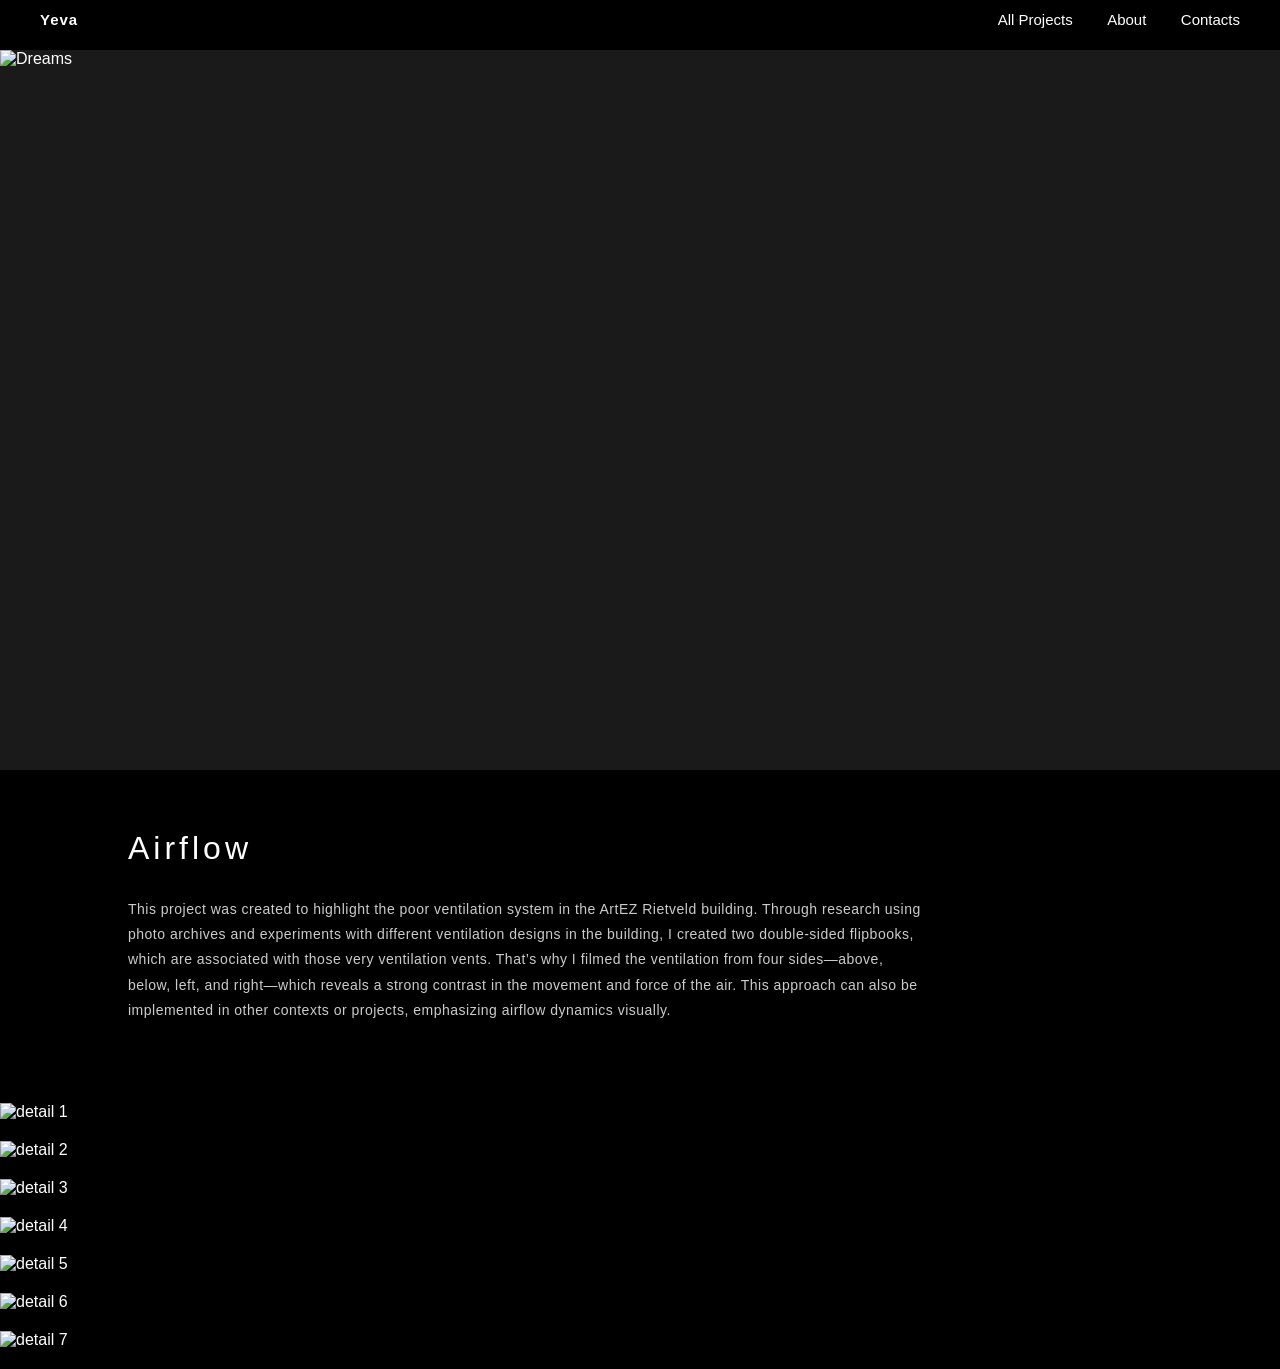
==== Airflow.html @ f75756ee "Add files via upload" ====
<!DOCTYPE html>
<html lang="en">
<head>
    <meta charset="UTF-8" />
    <meta name="viewport" content="width=device-width, initial-scale=1.0" />
    <title>Airflow - Yeva</title>
    <link rel="stylesheet" href="project pages.css" />
</head>
<body>

<header>
    <div><a href="Index.html"  class="logo">Yeva</a></div>
    <nav>
        <a href="Index.html#projects">All Projects</a>
        <a href="Index.html#about">About</a>
        <a href="Index.html#contacts">Contacts</a>
    </nav>
</header>

<div class="project-container">
  
    <div class="project-main-image">
        <img src="./Airflow/7M4A3631 copy.webp" alt="Dreams">
    </div>

   
    <div class="project-info">
        <h1>Airflow</h1>
        <div class="project-description">
        <p>This project was created to highlight the poor ventilation system in the ArtEZ Rietveld building.
             Through research using photo archives and experiments with different ventilation designs in the building,
              I created two double-sided flipbooks, which are associated with those very ventilation vents.
               That’s why I filmed the ventilation from four sides—above, below, left, and right—which reveals
                a strong contrast in the movement and force of the air. This approach can also be implemented
                 in other contexts or projects, emphasizing airflow dynamics visually.</p>
        </div>
        <!-- <button class="contact-button">CONTACT BUTTON</button> -->
    </div>

    
   <div class="project-gallery">
    
    <img src="./Airflow/7M4A3640 copy.webp" alt="detail 1">
    <img src="./Airflow/Airflow1.webp" alt="detail 2">
    <img src="./Airflow/7M4A3670 copy.webp" alt="detail 3">
    <img src="./Airflow/7M4A3647 copy.webp" alt="detail 4">
    <img src="./Airflow/7M4A3655 copy.webp" alt="detail 5">
    <img src="./Airflow/ProcessBookAir.webp" alt="detail 6">
    <img src="./Airflow/Air1.png" alt="detail 7">
    
</div>
</div>

<script>
    history.scrollRestoration = "manual";
</script>
</body>
</html>
---- project pages.css ----
* {
    margin: 0;
    padding: 0;
    box-sizing: border-box;
}

body {
    background: black;
    color: white;
    font-family: Arial, sans-serif;
    overflow-x: hidden;
}

header {
    position: fixed;
    top: 0;
    left: 0;
    width: 100%;
    height: 10px;
    padding: 20px 40px;
    display: flex;
    justify-content: space-between;
    align-items: center;
    z-index: 9999;
    background: rgba(0, 0, 0, 0.679);
    backdrop-filter: blur(5px);
}

.logo {
    color: white;
    font-size: 15px;
    font-weight: bold;
    letter-spacing: 1px;
    text-decoration: none;
}

nav a {
    color: white;
    margin-left: 30px;
    text-decoration: none;
    font-size: 15px;
    transition: 0.3s;
}

nav a:hover {
    color: #d70000;
}

.project-container {
    padding-top: 50px;

}

.project-main-image {
    width: 100%;
    height: 80vh;
    background: #1a1a1a;
}

.project-main-image img {
    width: 100vw;
    height: 100%;
    object-fit: cover;
    display: block;
}


.project-info {
    background: black;
    padding: 60px 10%;
    display: flex;
    flex-direction: column;
    gap: 30px;
}

.project-info h1 {
    font-size: 32px;
    letter-spacing: 4px;
    font-weight: normal;
}

.project-description {
    display: flex;
    flex-direction: column;
    gap: 20px;
    max-width: 800px;
}

.project-description p {
    font-size: 14px;
    line-height: 1.8;
    letter-spacing: 0.5px;
    color: #cccccc;
}

.contact-button {
    width: fit-content;
    background: transparent;
    color: white;
    font-size: 14px;
    letter-spacing: 2px;
    cursor: pointer;
}

.contact-button:hover {
    background: white;
    color: black;
}

.project-gallery {
    padding: 0;
    display: block;
    width: 100%;
    margin: 20px 0;
}

.project-gallery img {
    width: 100vw;
    height: 100%;
    object-fit: contain;
    display: block;
    margin: 20px 0;
}

.project-gallery video {
    width: 100vw;
    max-height: 80vh;
    object-fit: contain;
    display: block;
    margin: 40px 0;
    background: black;
}



@media (max-width: 768px) {
    .gallery-row {
        grid-template-columns: 1fr;
    }
    
    .project-info {
        padding: 40px 5%;
    }
}
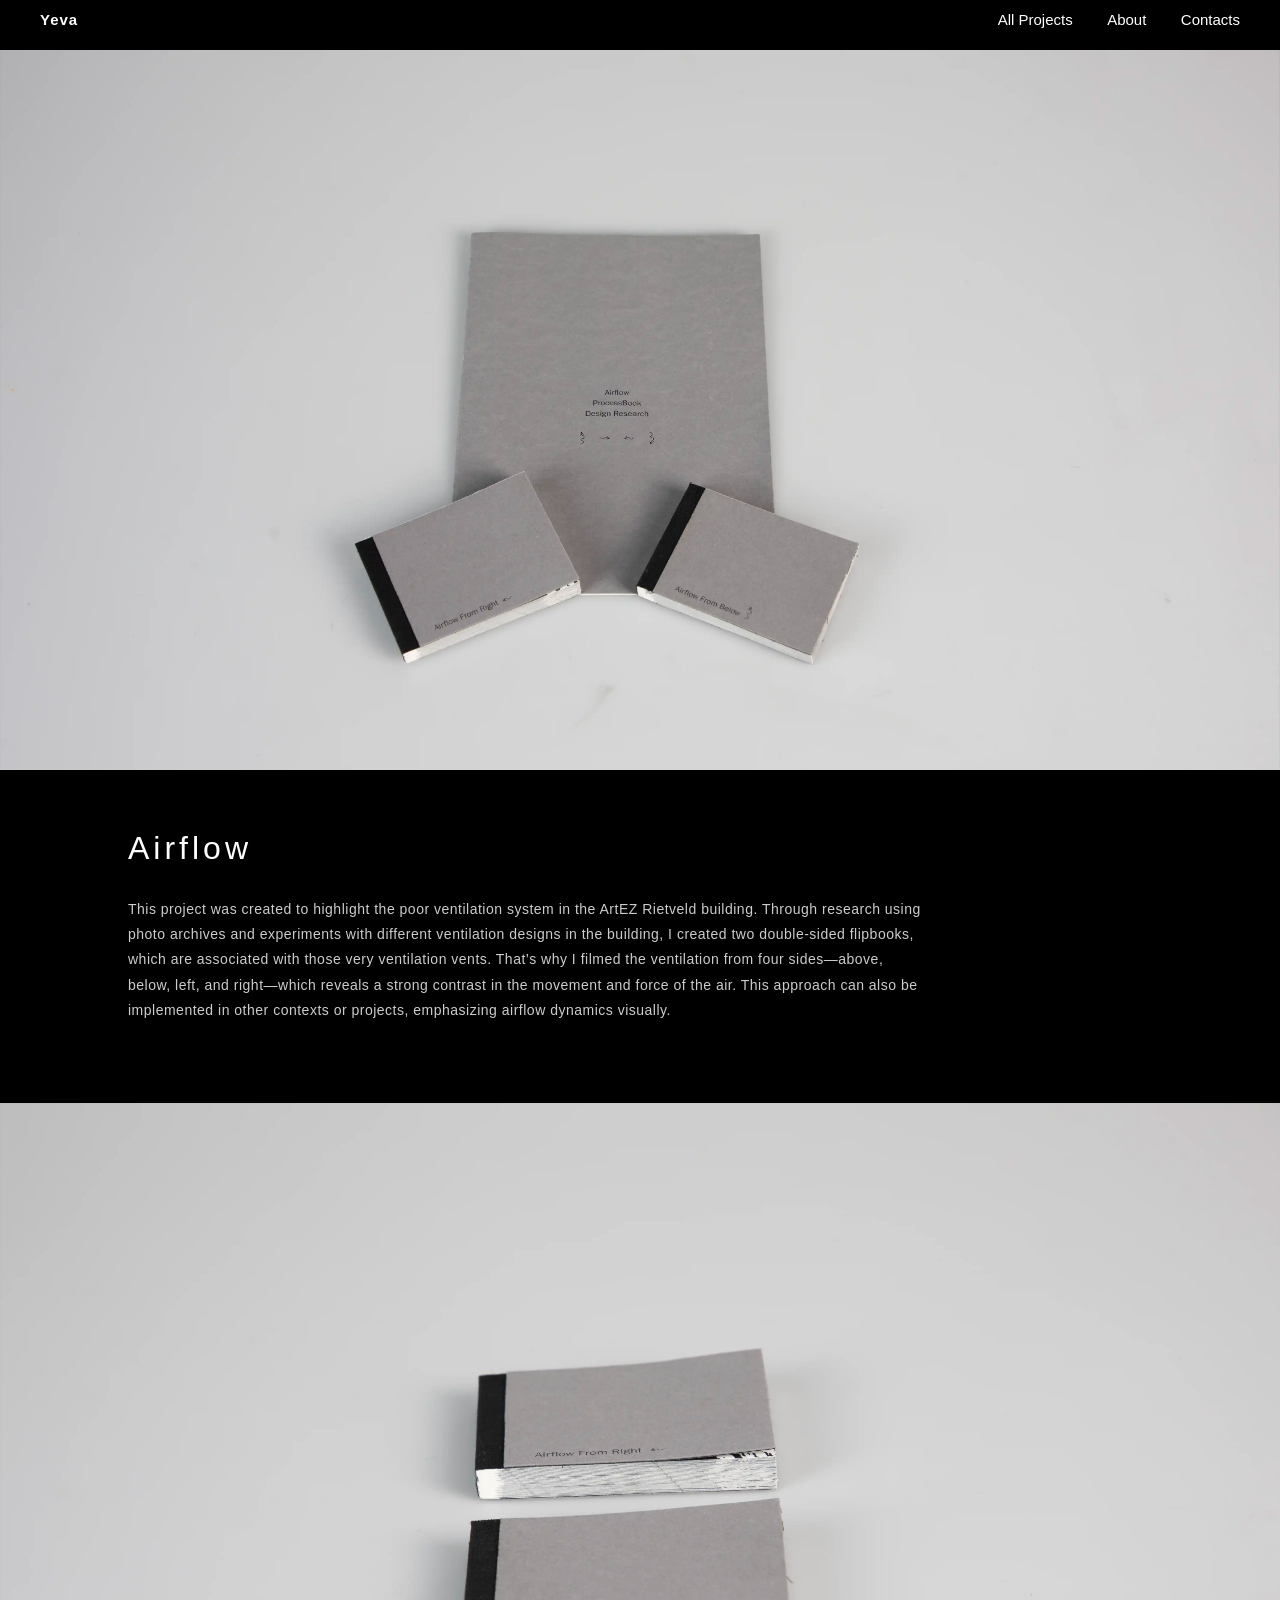
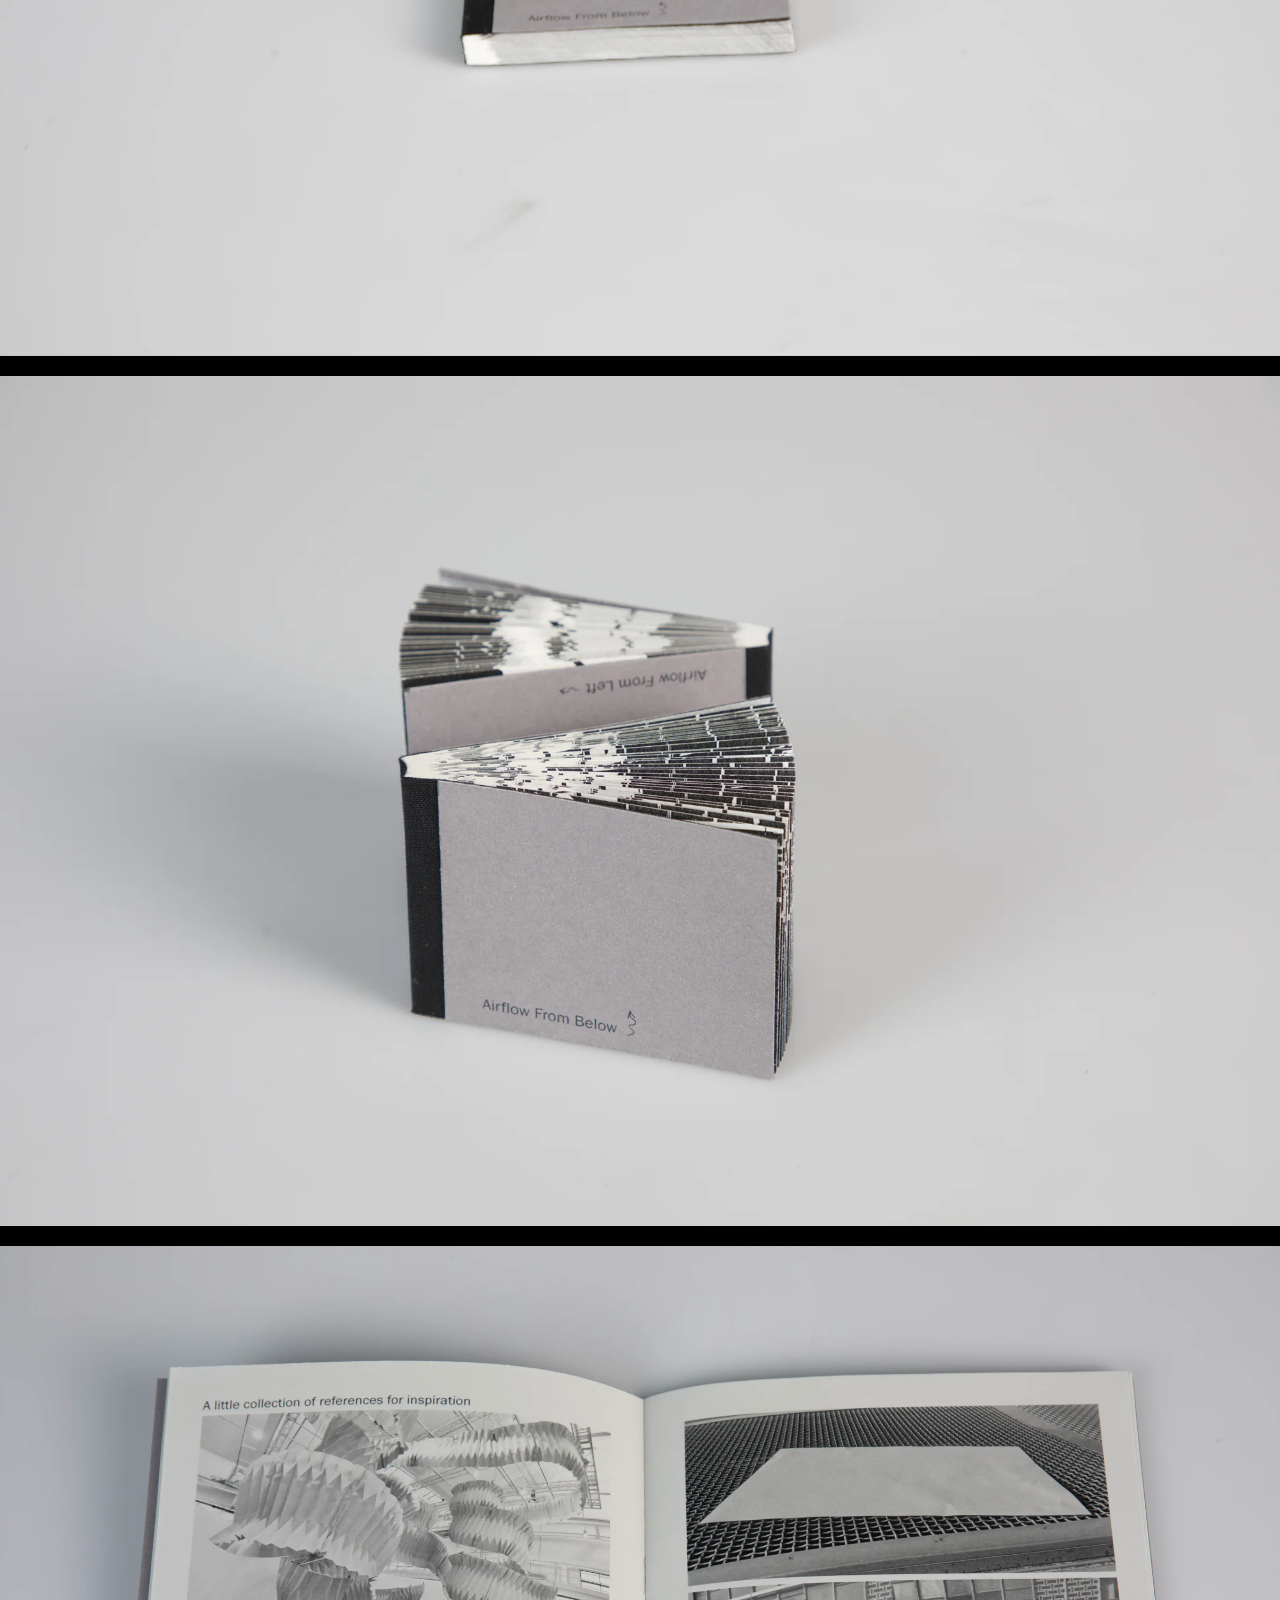
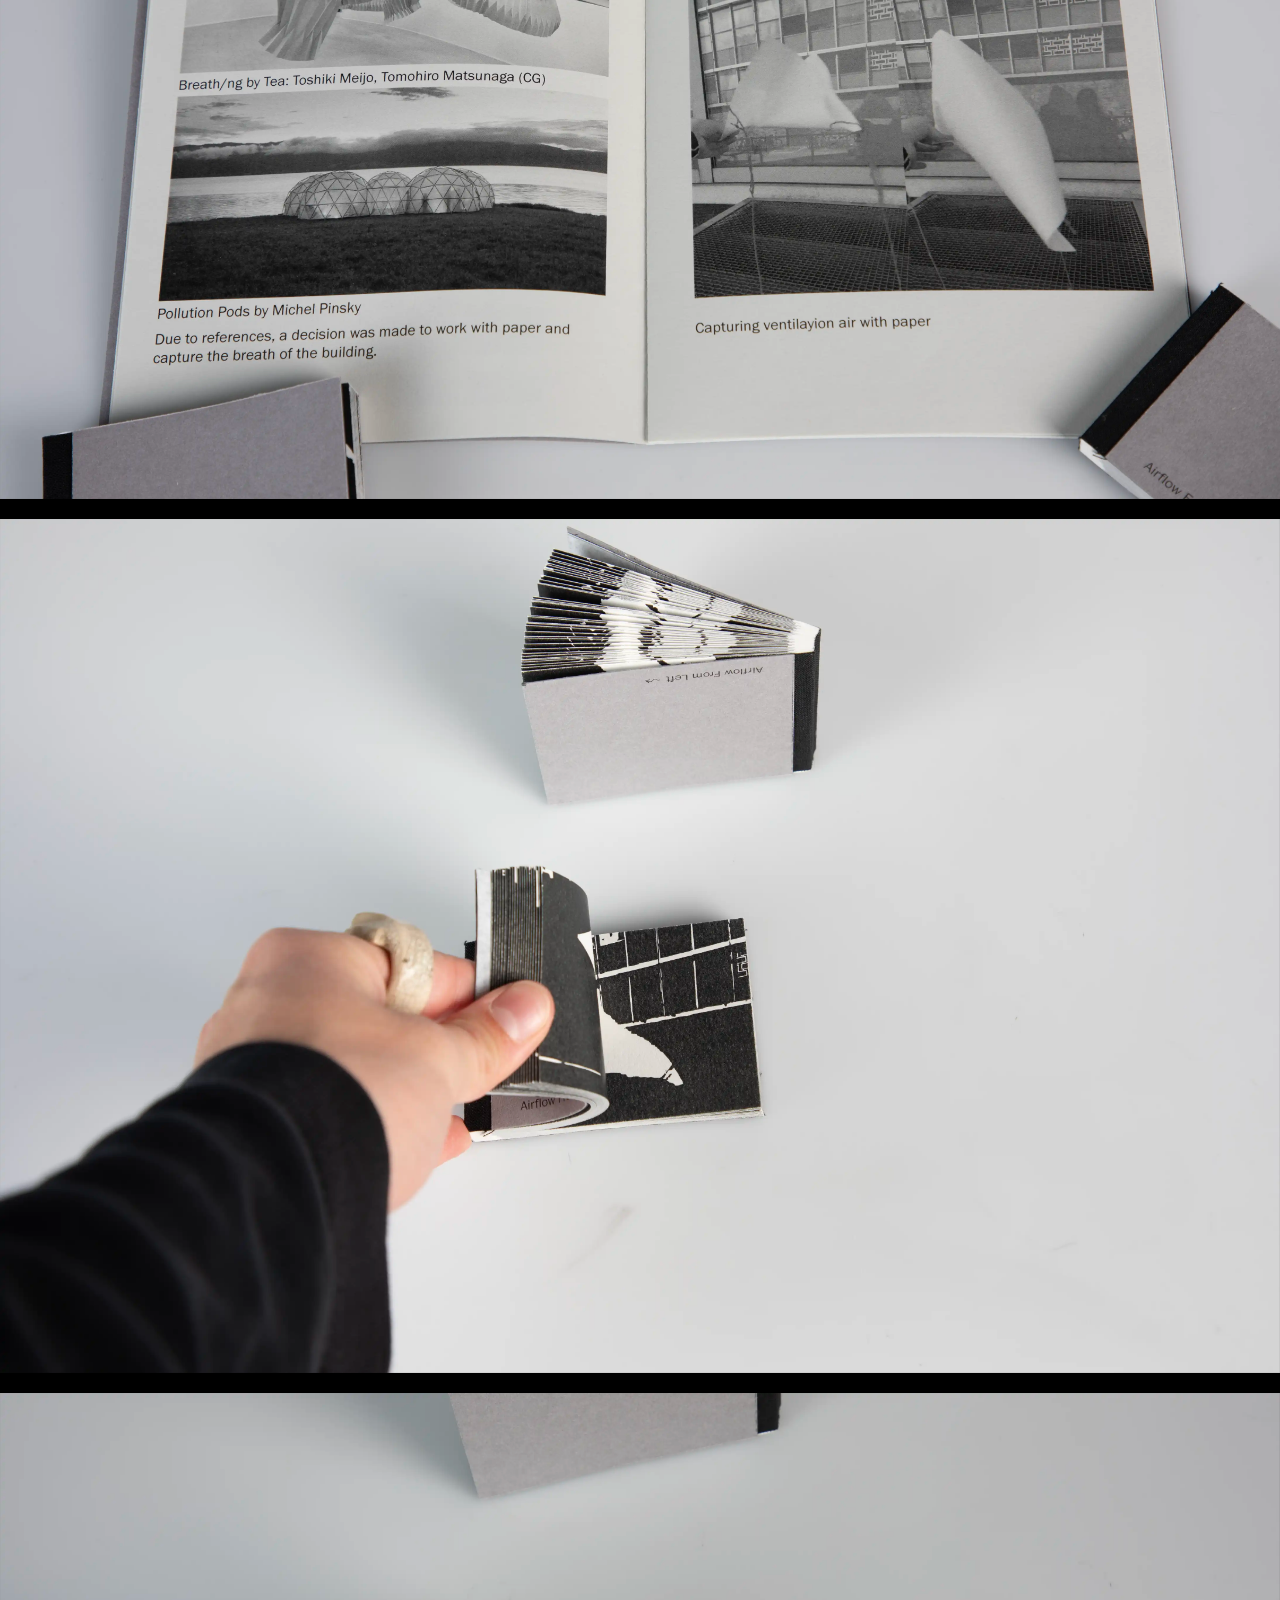
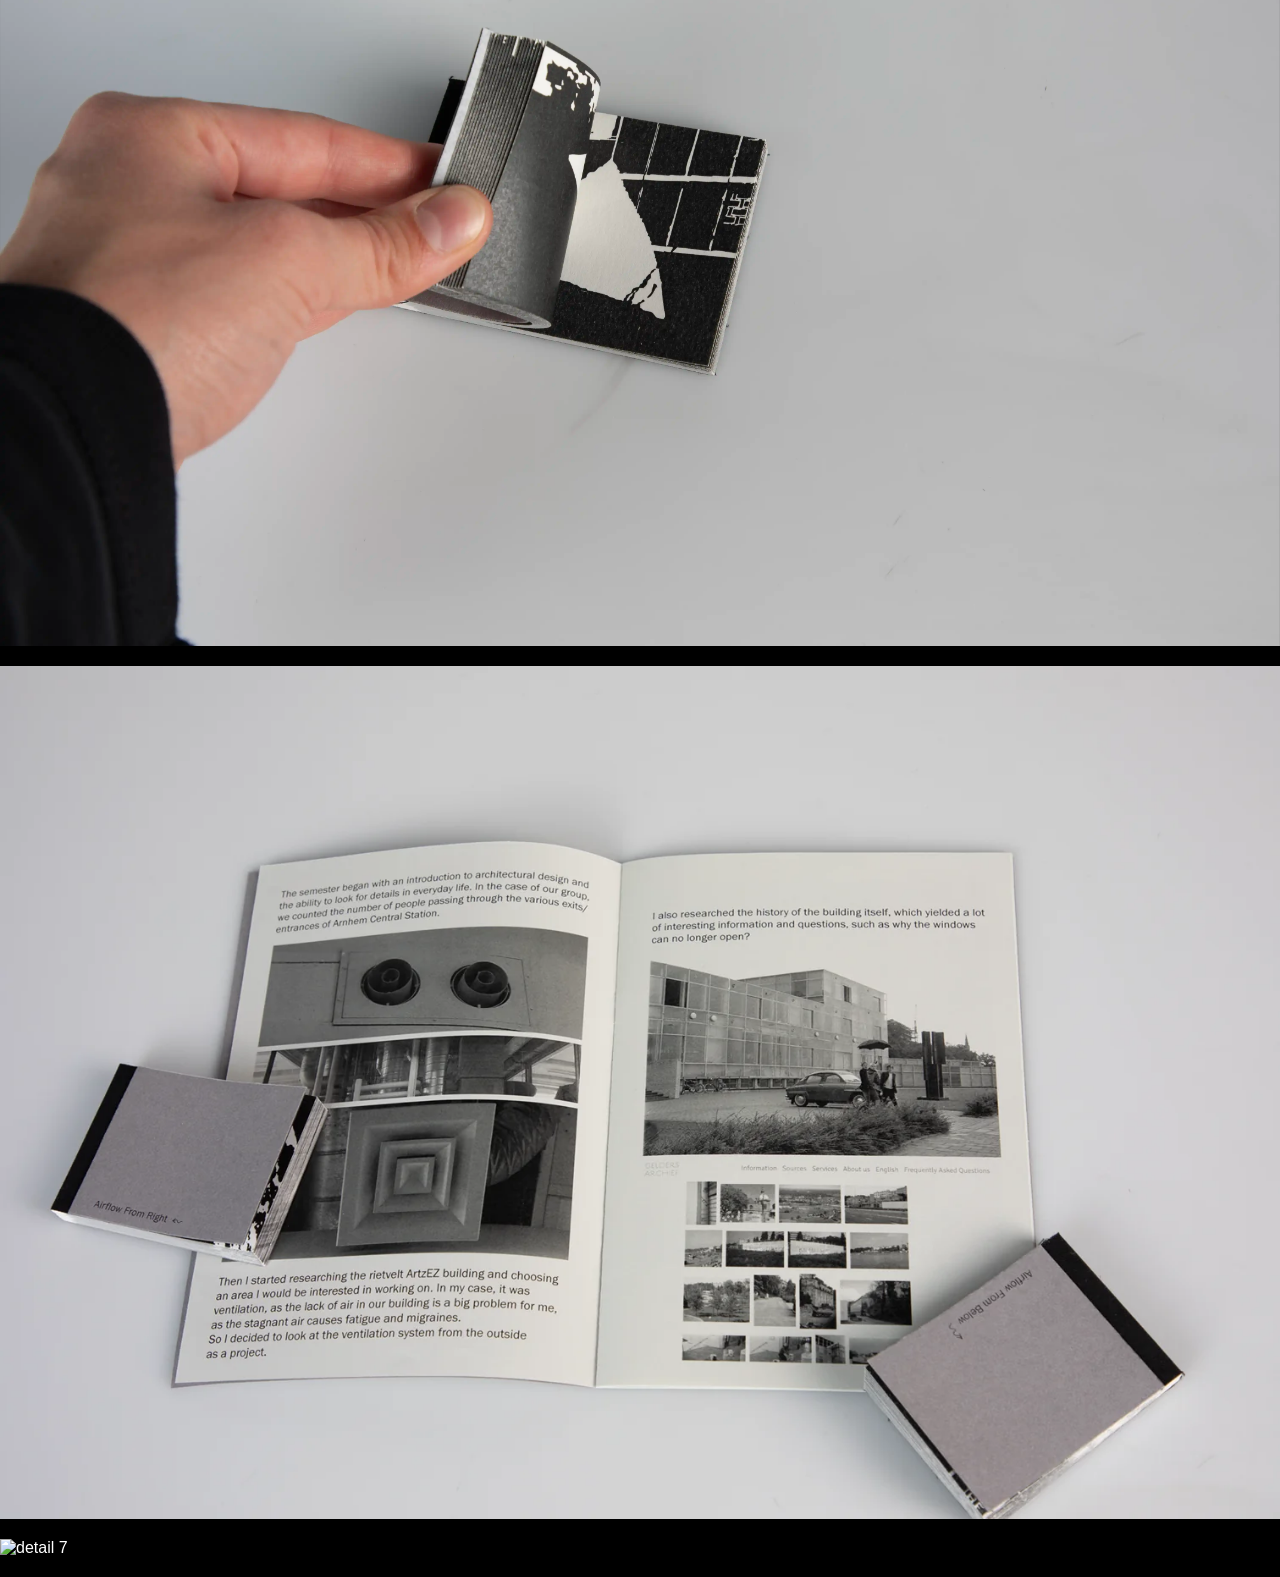
==== commit 199c584b: "Update Airflow.html" ====
--- a/Airflow.html
+++ b/Airflow.html
@@ -9,11 +9,11 @@
 <body>
 
 <header>
-    <div><a href="Index.html"  class="logo">Yeva</a></div>
+    <div><a href="index.html"  class="logo">Yeva</a></div>
     <nav>
-        <a href="Index.html#projects">All Projects</a>
-        <a href="Index.html#about">About</a>
-        <a href="Index.html#contacts">Contacts</a>
+        <a href="index.html#projects">All Projects</a>
+        <a href="index.html#about">About</a>
+        <a href="index.html#contacts">Contacts</a>
     </nav>
 </header>
 
@@ -55,4 +55,4 @@
     history.scrollRestoration = "manual";
 </script>
 </body>
-</html>+</html>
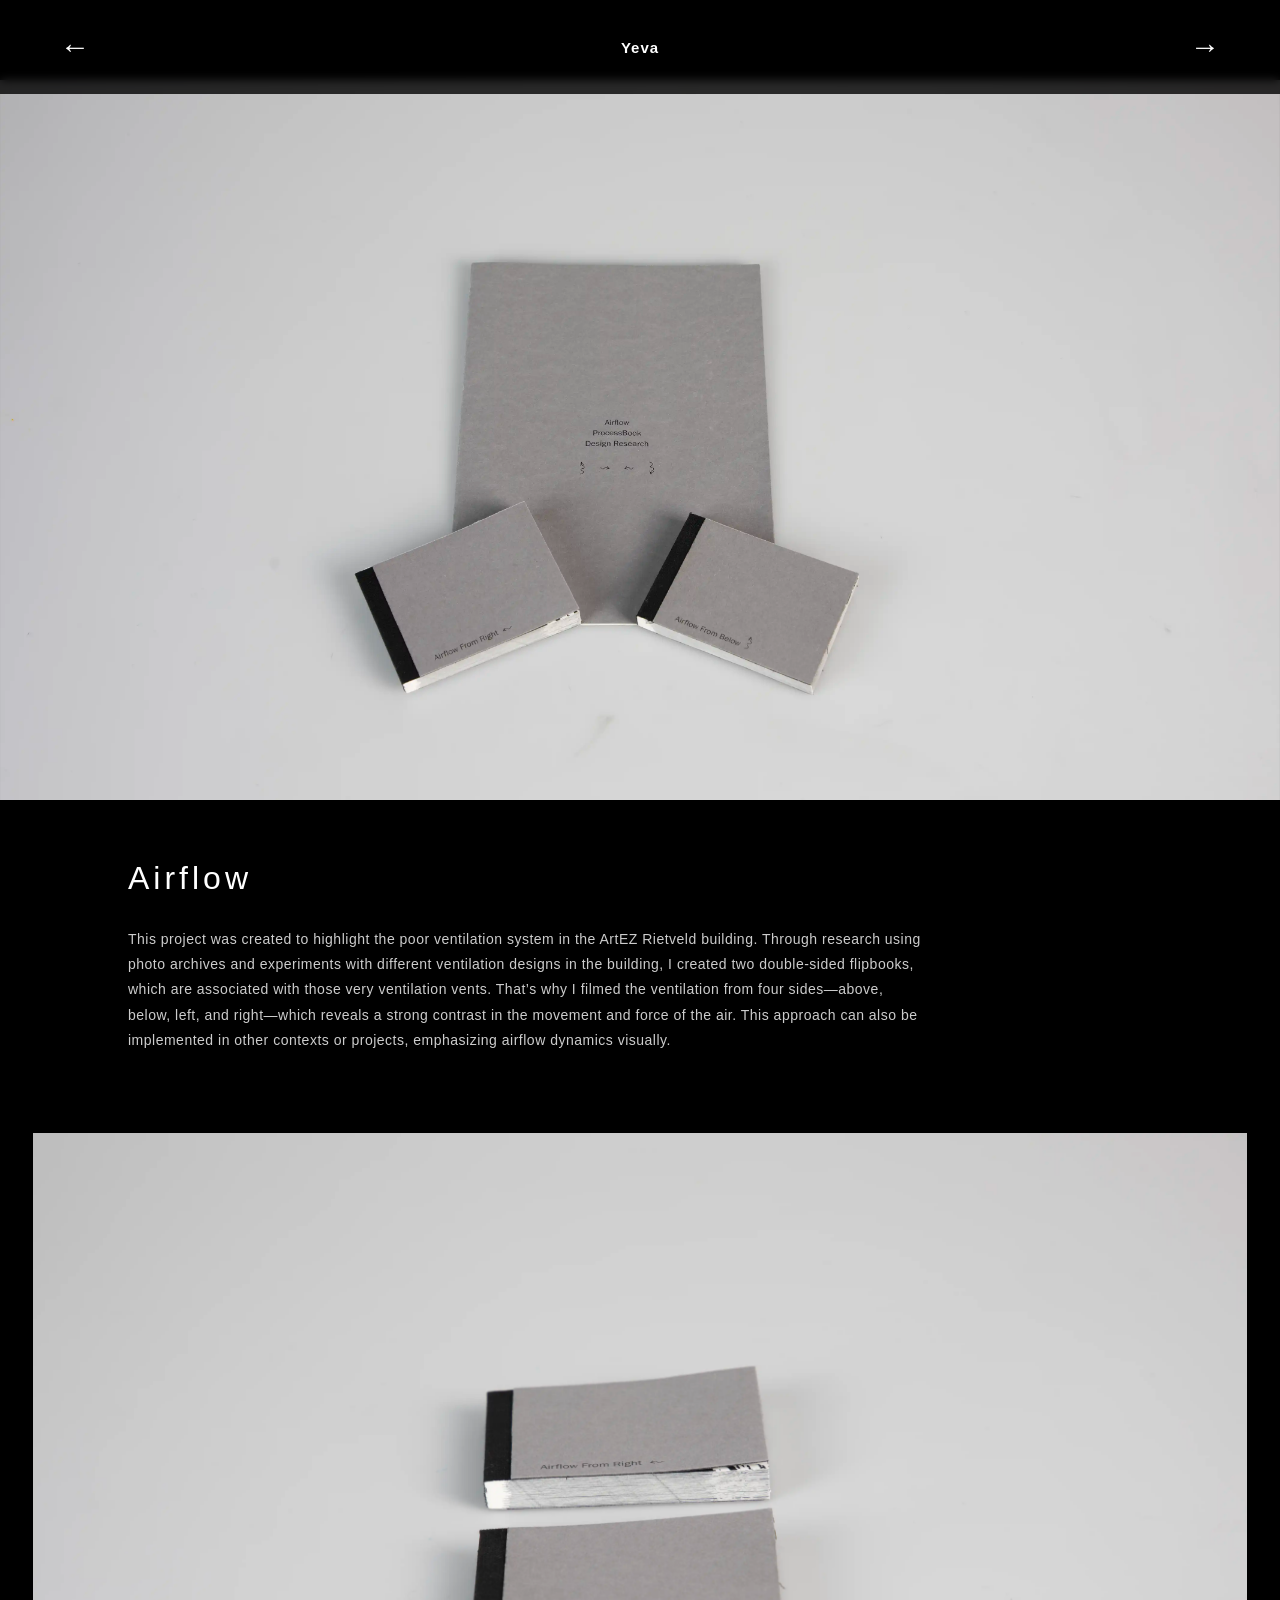
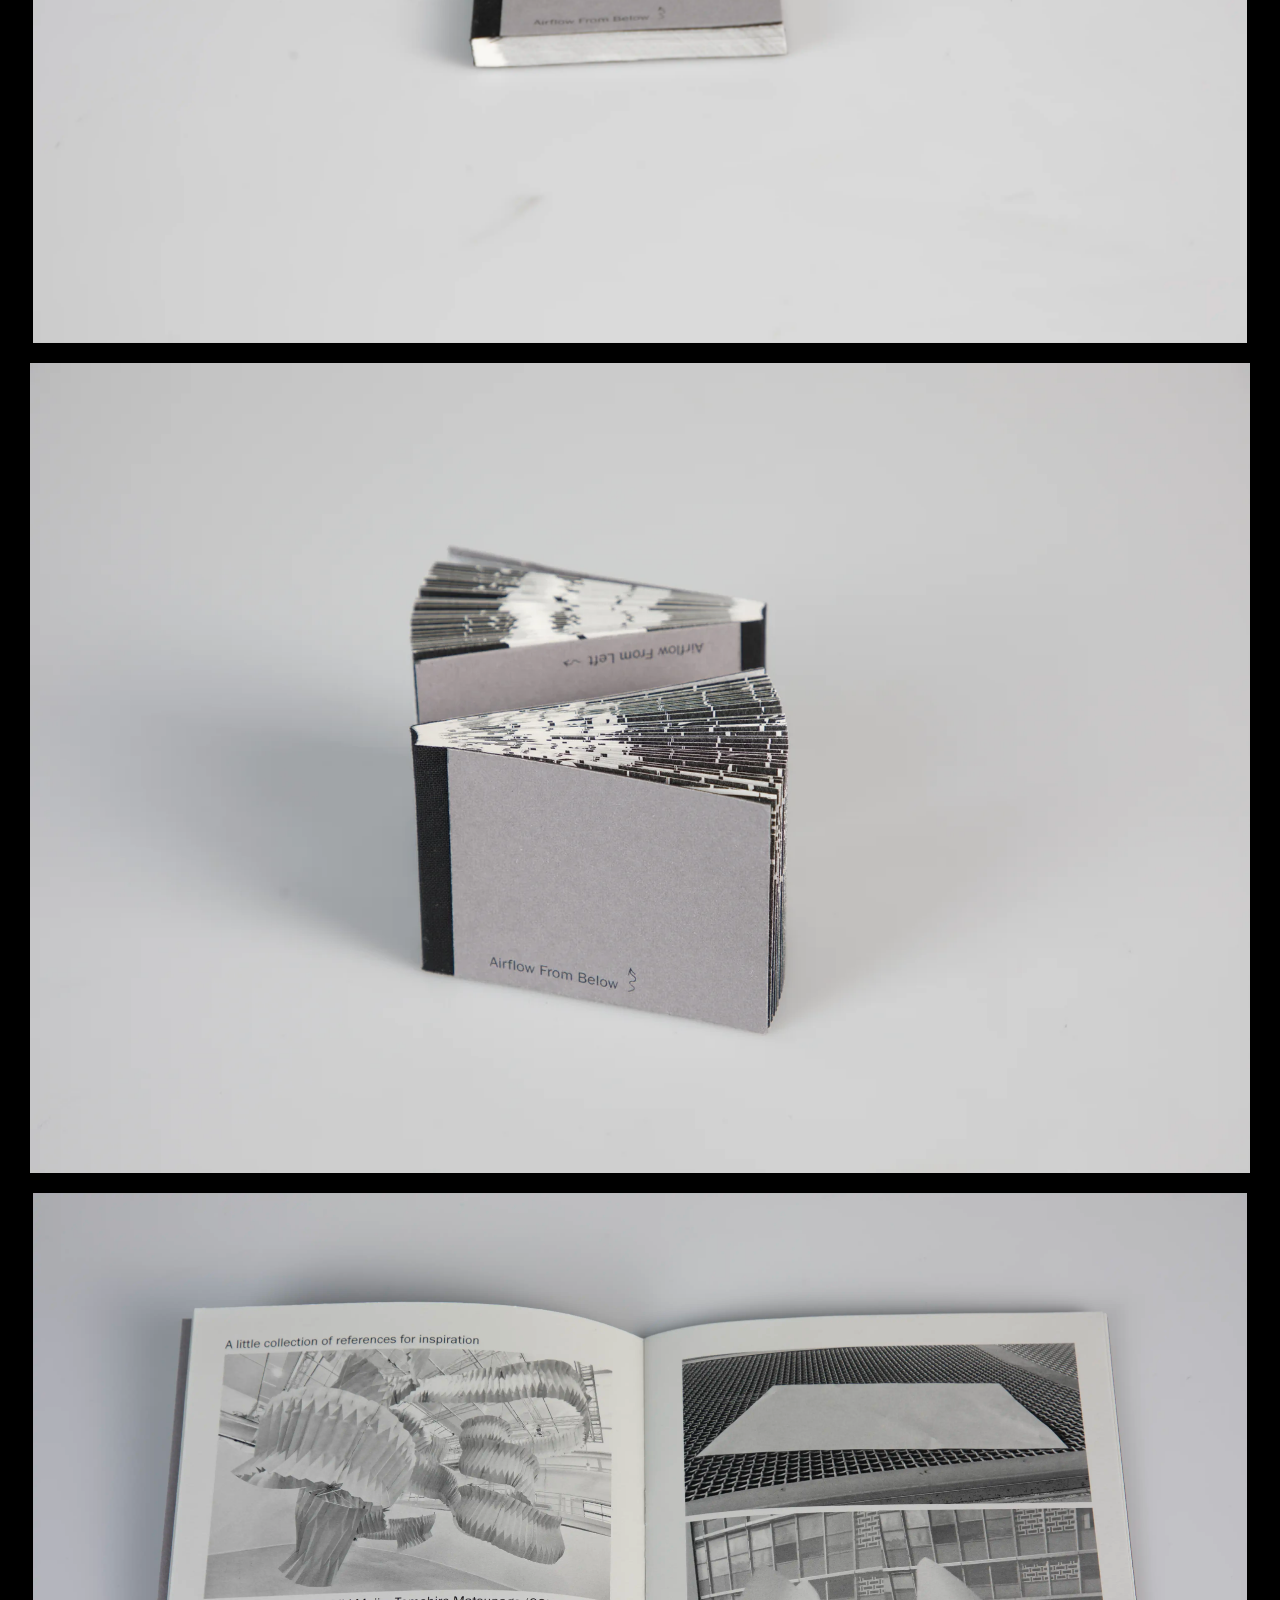
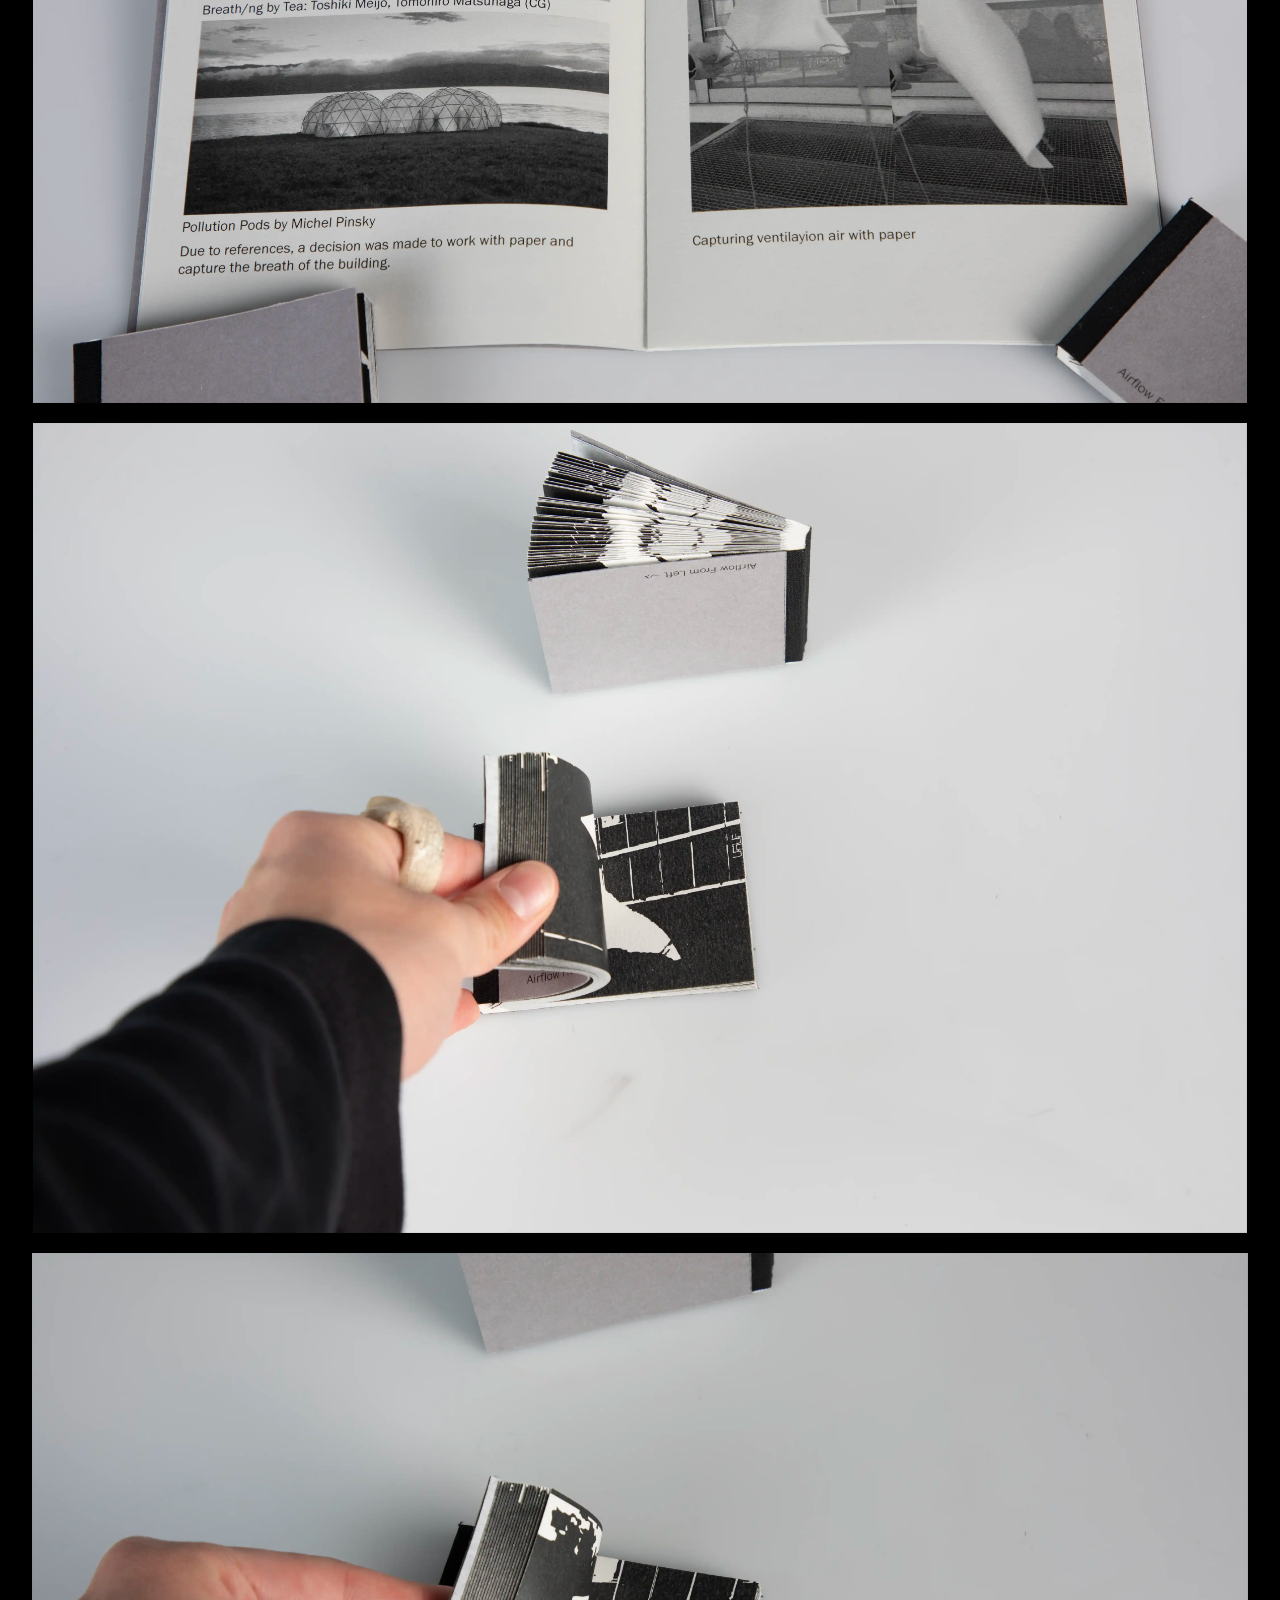
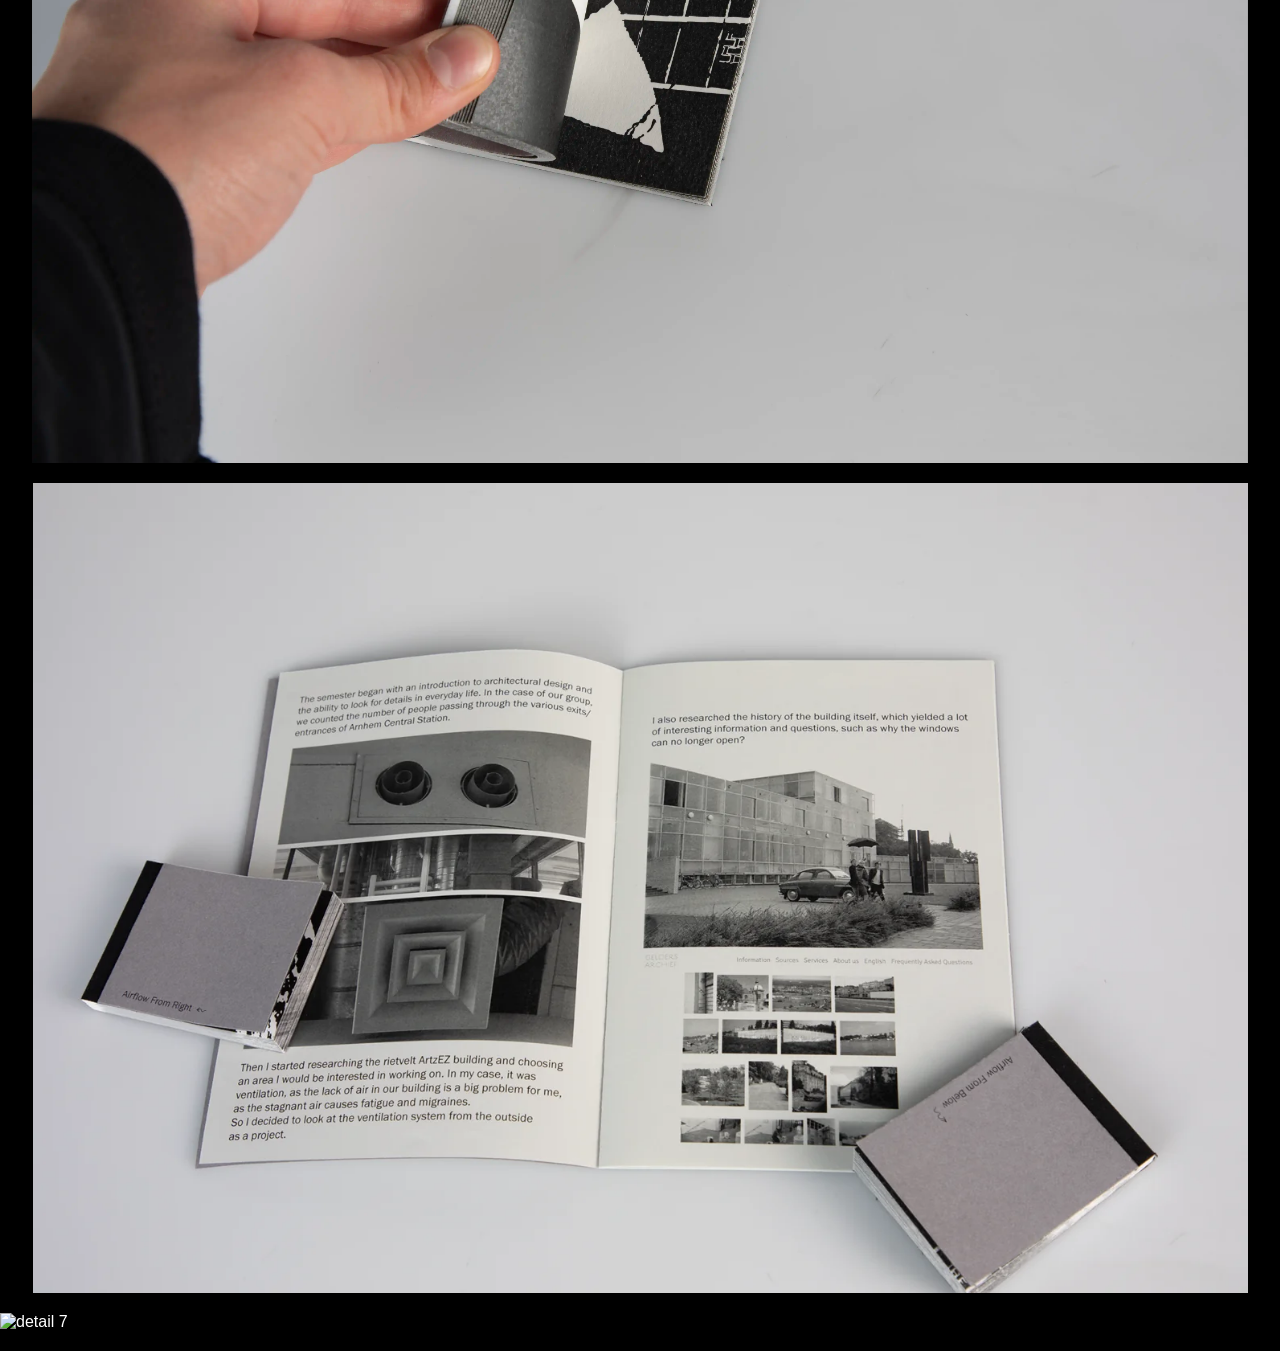
==== commit 2a271ee2: "Air header" ====
--- a/Airflow.html
+++ b/Airflow.html
@@ -9,12 +9,18 @@
 <body>
 
 <header>
-    <div><a href="index.html"  class="logo">Yeva</a></div>
-    <nav>
-        <a href="index.html#projects">All Projects</a>
-        <a href="index.html#about">About</a>
-        <a href="index.html#contacts">Contacts</a>
-    </nav>
+    <a href="Parkett.html" class="nav-arrow nav-arrow-left">←</a>
+    
+    <div class="dropdown">
+        <a href="index.html" class="dropbtn">Yeva</a>
+        <div class="dropdown-content">
+            <a href="index.html#projects">All Projects</a>
+            <a href="index.html#about">About</a>
+            <a href="index.html#contacts">Contacts</a>
+        </div>
+    </div>
+    
+    <a href="Line.html" class="nav-arrow nav-arrow-right">→</a>
 </header>
 
 <div class="project-container">
--- a/project pages.css
+++ b/project pages.css
@@ -11,44 +11,100 @@
     overflow-x: hidden;
 }
 
+/* HEADER */
 header {
     position: fixed;
     top: 0;
     left: 0;
     width: 100%;
-    height: 10px;
     padding: 20px 40px;
     display: flex;
     justify-content: space-between;
     align-items: center;
     z-index: 9999;
-    background: rgba(0, 0, 0, 0.679);
+    background: rgba(0, 0, 0, 0.8);
     backdrop-filter: blur(5px);
 }
 
-.logo {
+/* Dropdown */
+.dropdown {
+    position: absolute;
+    left: 50%;
+    transform: translateX(-50%);
+    display: inline-block;
+}
+
+.dropbtn {
     color: white;
     font-size: 15px;
     font-weight: bold;
     letter-spacing: 1px;
     text-decoration: none;
+    cursor: pointer;
+    padding: 10px;
+    display: block;
 }
 
-nav a {
-    color: white;
-    margin-left: 30px;
-    text-decoration: none;
-    font-size: 15px;
-    transition: 0.3s;
+.dropbtn:hover {
+    color: #ffffff;
 }
 
-nav a:hover {
-    color: #d70000;
+.dropdown-content {
+    display: none;
+    position: absolute;
+    left: 50%;
+    transform: translateX(-50%);
+    background-color: rgba(0, 0, 0, 0.95);
+    min-width: 160px;
+    box-shadow: 0px 8px 16px 0px rgba(0,0,0,0.2);
+    z-index: 10000;
+    margin-top: 0px;
 }
 
+.dropdown-content a {
+    color: white;
+    padding: 12px 16px;
+    text-decoration: none;
+    display: block;
+    font-size: 10px;
+    text-transform: uppercase;
+    letter-spacing: 0.5px;
+    text-align: center;
+}
+
+.dropdown-content a:hover {
+    background-color: rgba(255, 255, 255, 0.1);
+}
+
+.dropdown:hover .dropdown-content {
+    display: block !important;
+}
+
+/* Navigation Arrows */
+.nav-arrow {
+    color: white;
+    font-size: 30px;
+    text-decoration: none;
+    transition: all 0.3s;
+    padding: 10px 20px;
+    cursor: pointer;
+}
+
+.nav-arrow:hover {
+    color: #ffffff;
+}
+
+.nav-arrow-left {
+    margin-right: auto;
+}
+
+.nav-arrow-right {
+    margin-left: auto;
+}
+
+/* PROJECT CONTENT */
 .project-container {
-    padding-top: 50px;
-
+    padding-top: 80px;
 }
 
 .project-main-image {
@@ -63,7 +119,6 @@
     object-fit: cover;
     display: block;
 }
-
 
 .project-info {
     background: black;
@@ -93,20 +148,6 @@
     color: #cccccc;
 }
 
-.contact-button {
-    width: fit-content;
-    background: transparent;
-    color: white;
-    font-size: 14px;
-    letter-spacing: 2px;
-    cursor: pointer;
-}
-
-.contact-button:hover {
-    background: white;
-    color: black;
-}
-
 .project-gallery {
     padding: 0;
     display: block;
@@ -116,7 +157,8 @@
 
 .project-gallery img {
     width: 100vw;
-    height: 100%;
+    height: auto;
+    max-height: 90vh;
     object-fit: contain;
     display: block;
     margin: 20px 0;
@@ -131,14 +173,23 @@
     background: black;
 }
 
-
+.project-gallery iframe {
+    width: 100vw;
+    max-height: 80vh;
+    height: 80vh;
+    display: block;
+    margin: 40px 0;
+    border: none;
+}
 
 @media (max-width: 768px) {
-    .gallery-row {
-        grid-template-columns: 1fr;
-    }
-    
     .project-info {
         padding: 40px 5%;
     }
-}+    
+    .nav-arrow {
+        font-size: 24px;
+        padding: 5px 10px;
+    }
+}
+
